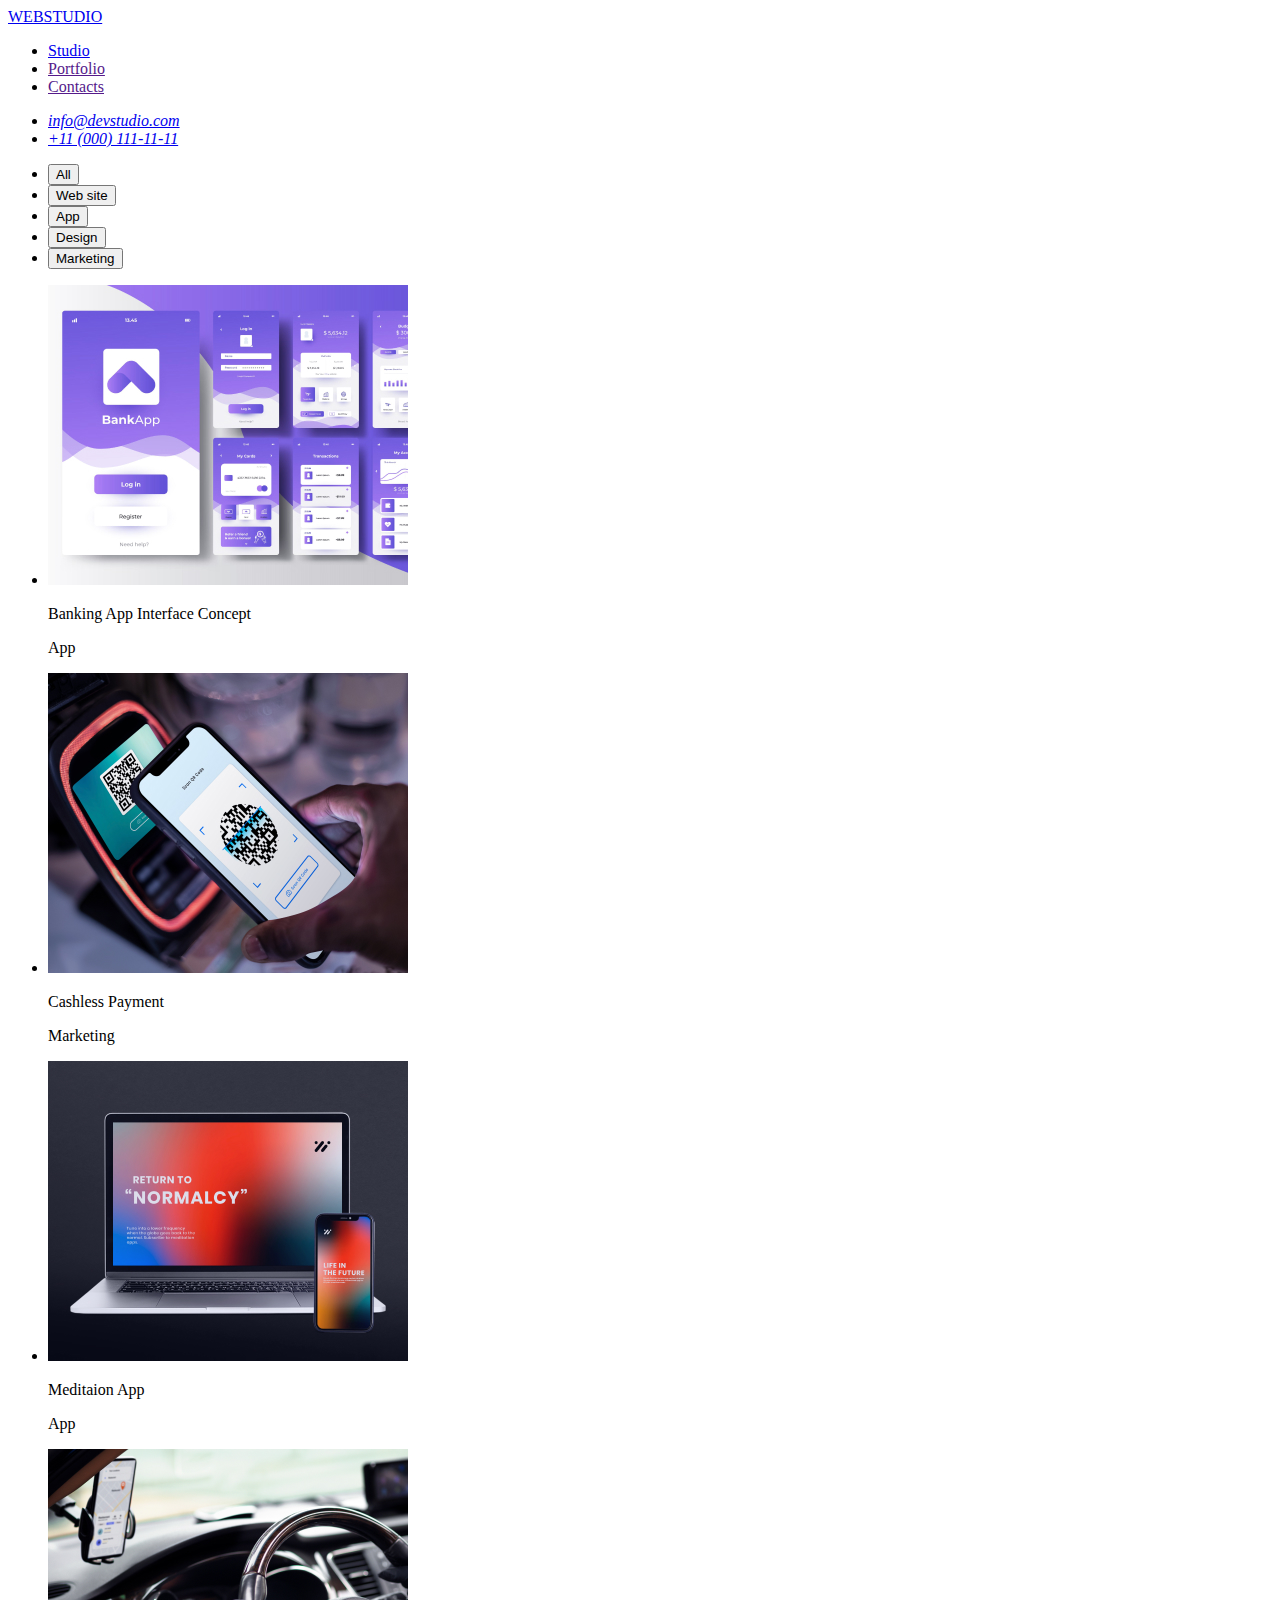
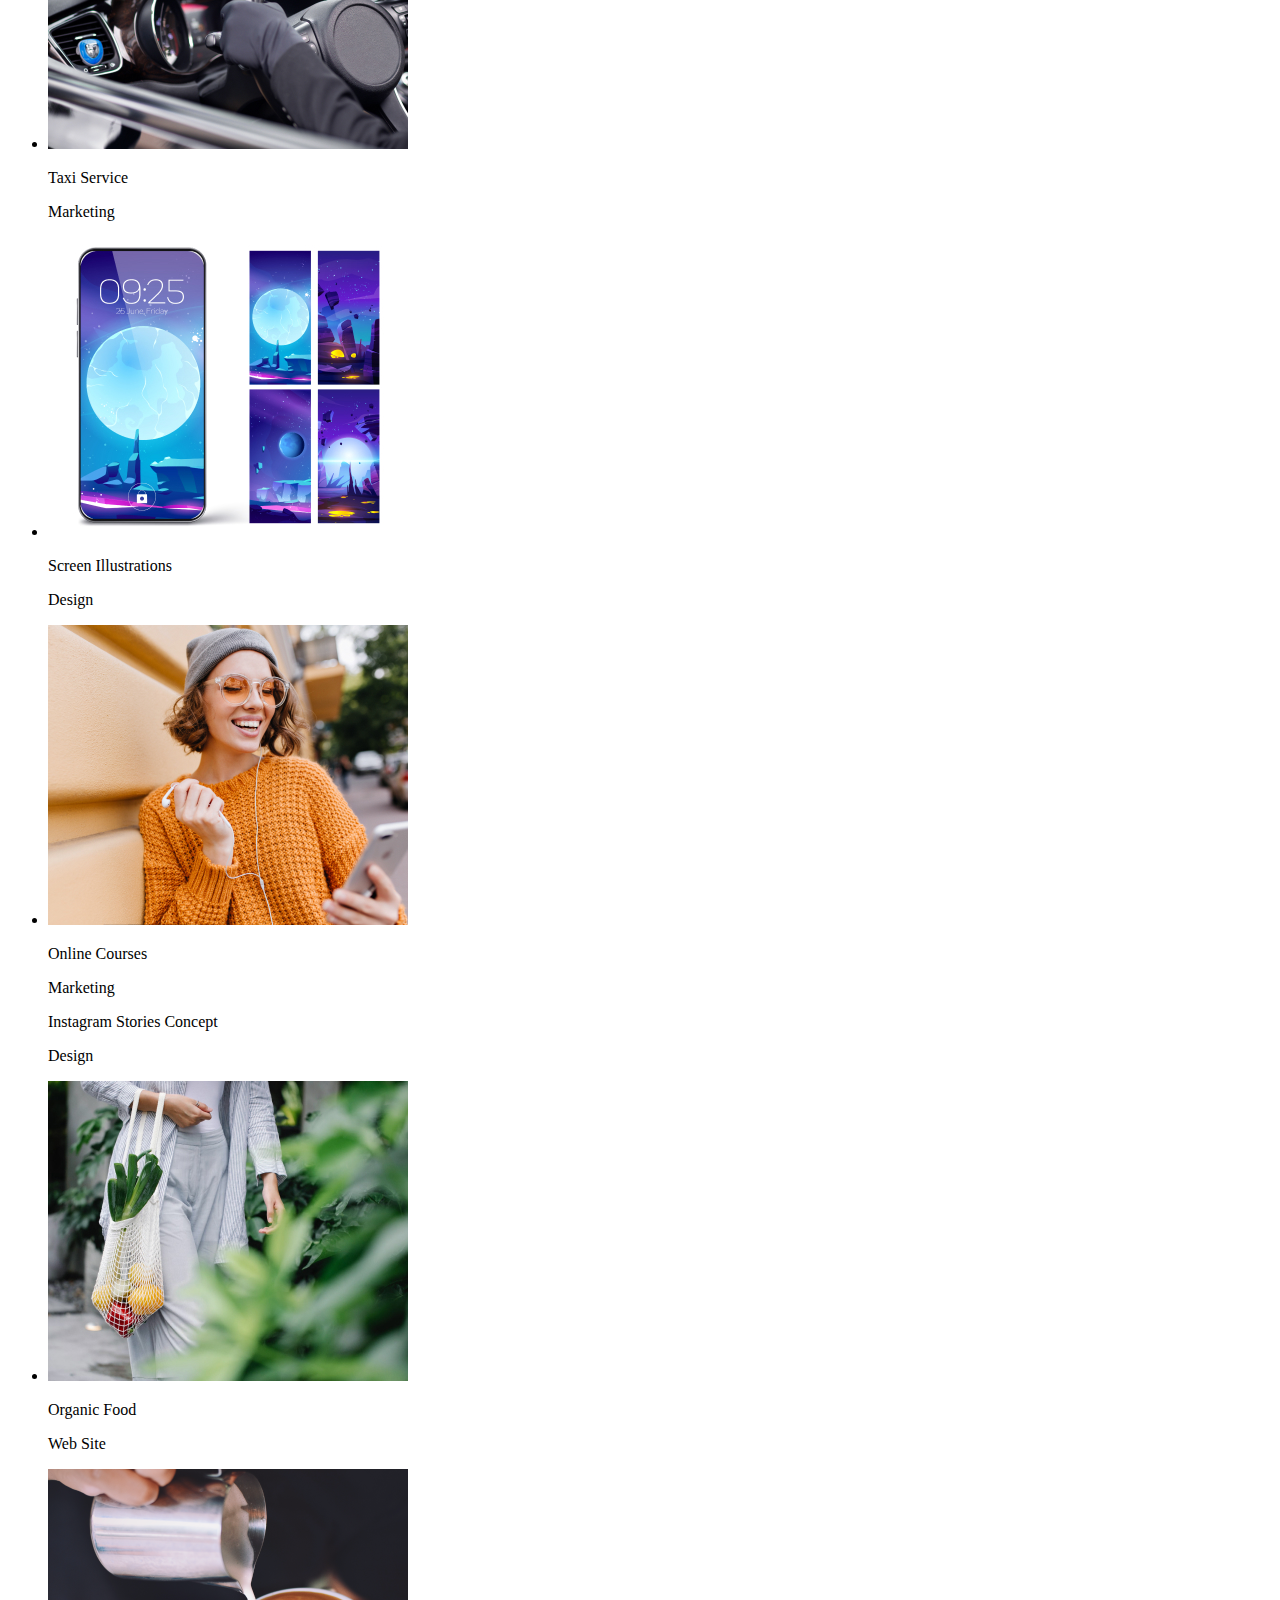
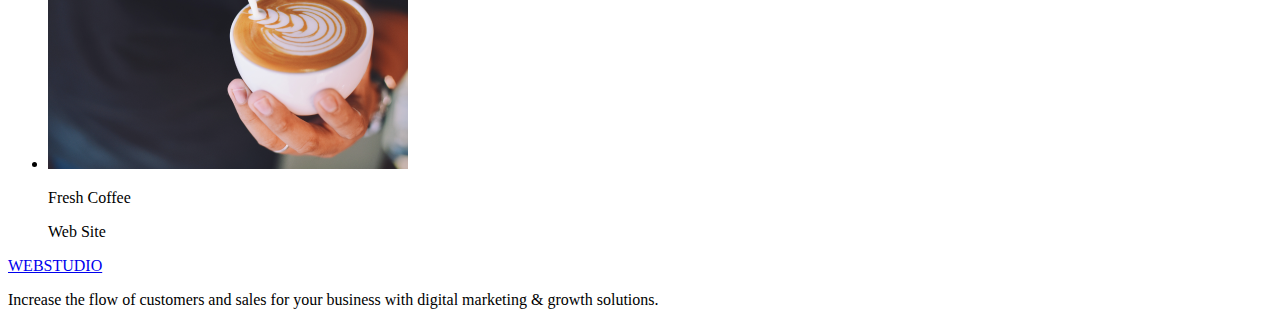
==== portfolio.html @ 013f01a3 "rename" ====
<!DOCTYPE html>
<html lang="en">
  <head>
    <meta charset="UTF-8" />
    <meta http-equiv="X-UA-Compatible" content="IE=edge" />
    <meta name="viewport" content="width=device-width, initial-scale=1.0" />
    <title>Document</title>
  </head>
  <body>
    <!--Profile header-->
    <header>
      <nav>
        <a href="./portfolio.html"> WEBSTUDIO </a>

        <ul>
          <li><a href="./index.html">Studio</a></li>
          <li><a href="">Portfolio</a></li>
          <li><a href="">Contacts</a></li>
        </ul>
      </nav>
      <address>
        <ul>
          <li><a href="mailto:info@devstudio.com">info@devstudio.com</a></li>
          <li><a href="tel:+11(000)111-11-11">+11 (000) 111-11-11</a></li>
        </ul>
      </address>
    </header>
    <!--Unique page content-->
  <main>
     <!--Navigation-->
    <section>
      <nav>
        <ul>
      <li><button type="button">All</button></li>
      <li><button type="button">Web site</button></li>
      <li><button type="button">App</button></li>
      <li><button type="button">Design</button></li>
      <li><button type="button">Marketing</button></li>
    </ul>
    </nav>
    </section>
     <!--Portfolio-->
    <section> 
      <ul>
        <li><img src="./images1/img (10).jpg" alt="concepts" width="360" height="300">
        <p class="title">Banking App Interface Concept</p>
        <p class="description">App</p>
        </li>
        <li><img src="./images1/img (6).jpg" alt="scanning" width="360" height="300">
          <p class="title">Cashless Payment</p>
          <p class="description">Marketing</p>
        </li>
        <li><img src="./images1/img (5).jpg" alt="laptop with text on the screen" width="360" height="300">
          <p class="title">Meditaion App</p>
          <p class="description">App</p>
        </li>
        <li><img src="./images1/img (8).jpg" alt="steering wheel" width="360" height="300">
          <p class="title">Taxi Service</p>
          <p class="description">Marketing</p>
        </li>
        <li><img src="./images1/img (12).jpg" alt="screensavers on the phone" width="360" height="300">
          <p class="title">Screen Illustrations</p>
          <p class="description">Design</p>
        </li>
        <li><img src="./images1/img (7).jpg" alt="smiling girl with glasses" width="360" height="300">
          <p class="title">Online Courses</p>
          <p class="description">Marketing</p>
        </li>
        <li<img src="./images1/img (11).jpg" alt="instagram stories photo" width="360" height="300">
          <p class="title">Instagram Stories Concept</p>
          <p class="description">Design</p>
        </li>
        <li><img src="./images1/img (9).jpg" alt="photo of organic vegetables" width="360" height="300">
          <p class="title">Organic Food</p>
          <p class="description">Web Site</p>
        </li>
        <li><img src="./images1/img (4).png" alt="barista prepares cappuccino" width="360" height="300">
          <p class="title">Fresh Coffee</p>
          <p class="description">Web Site</p>
        </li>
      </ul>
    </section>
  </main>
    <!--Footer-->
  <footer>
    <a href="/"> WEBSTUDIO </a>
    <p>
      Increase the flow of customers and sales for your business with digital
      marketing & growth solutions.
    </p>
  </footer>
  </body>
</html>
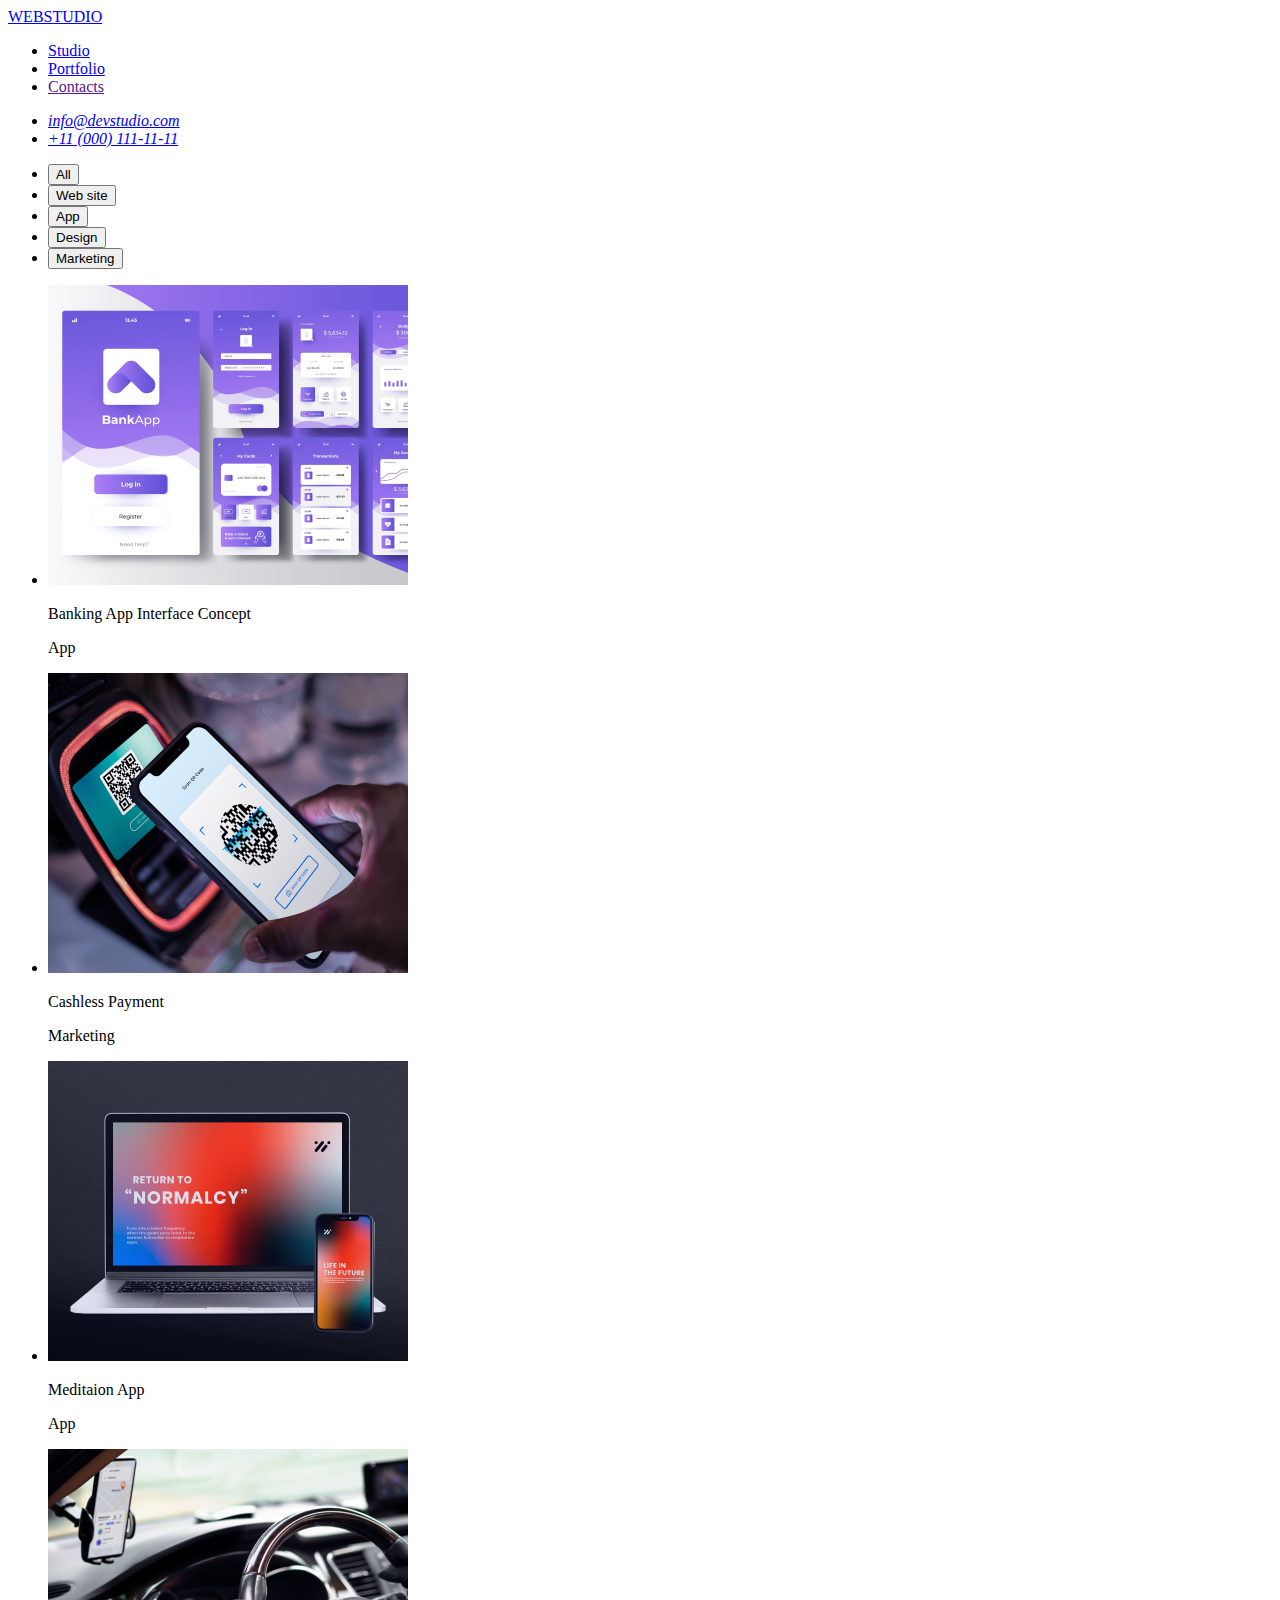
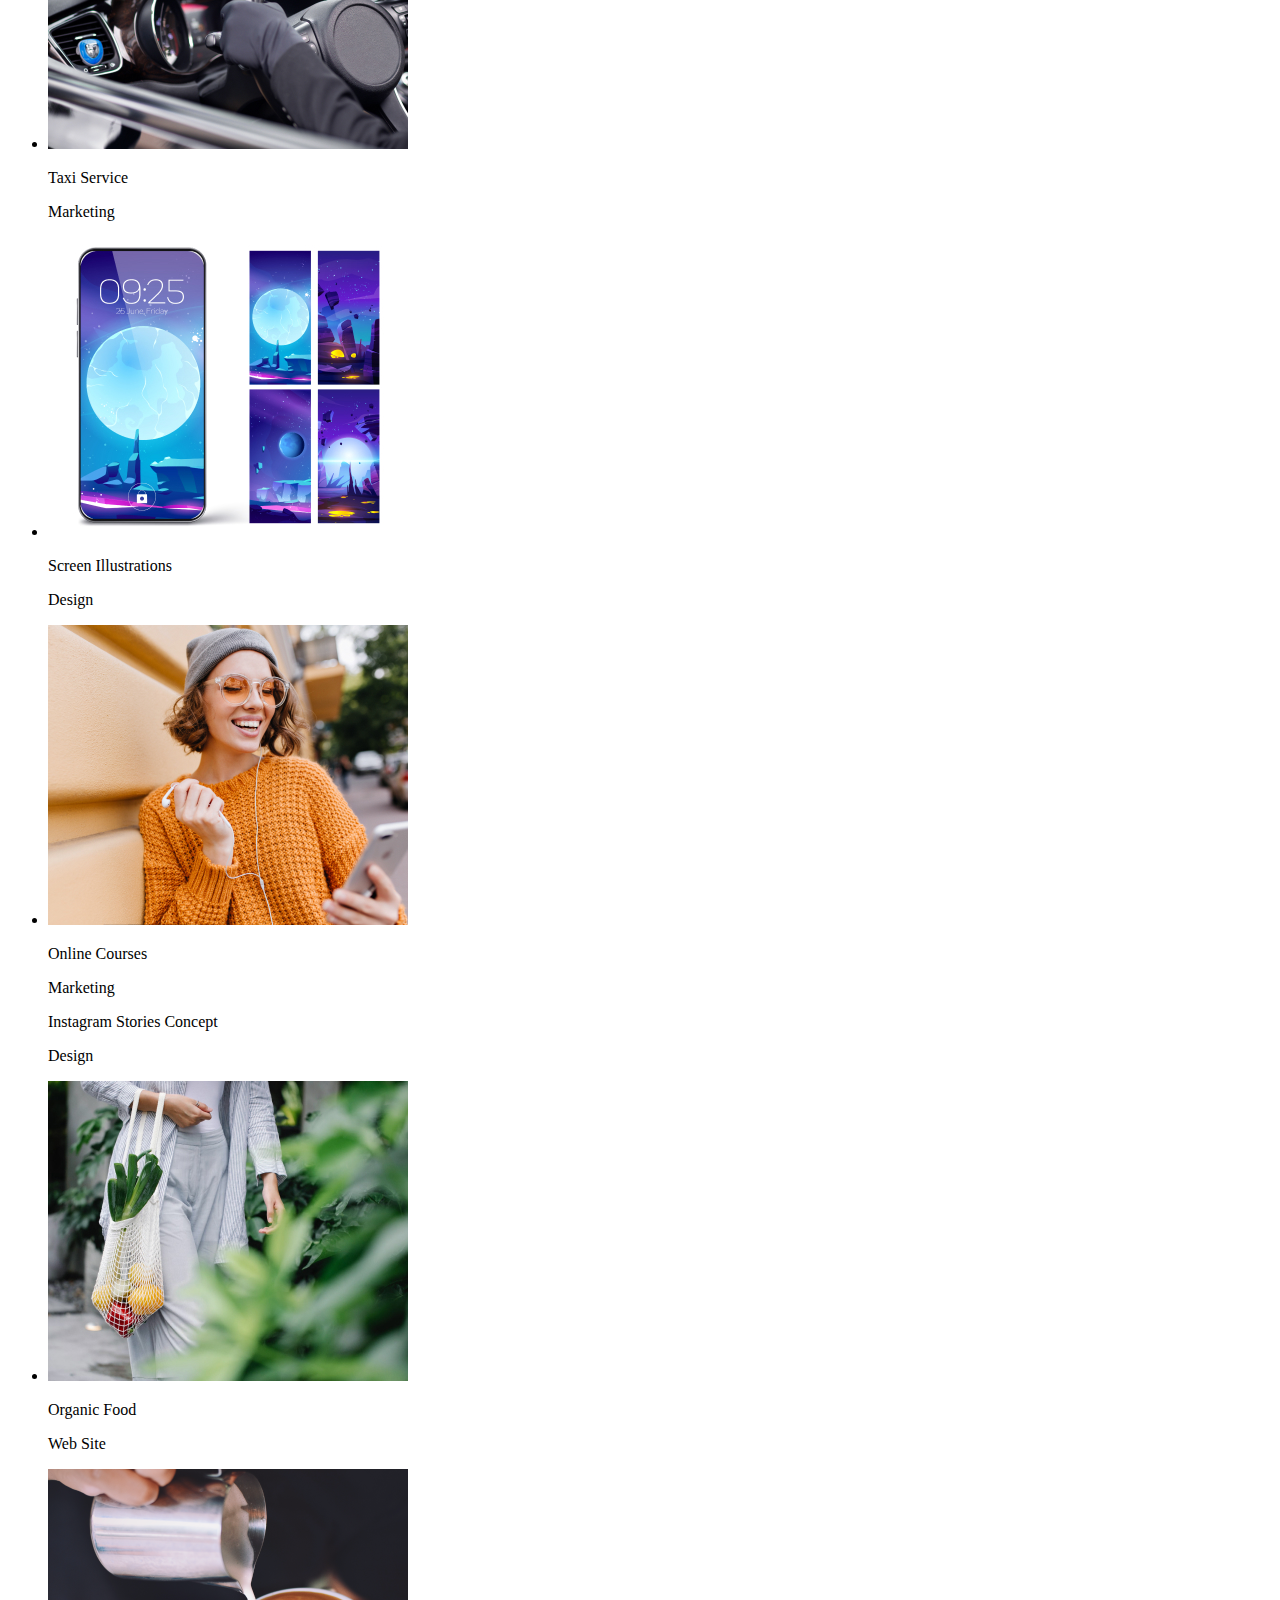
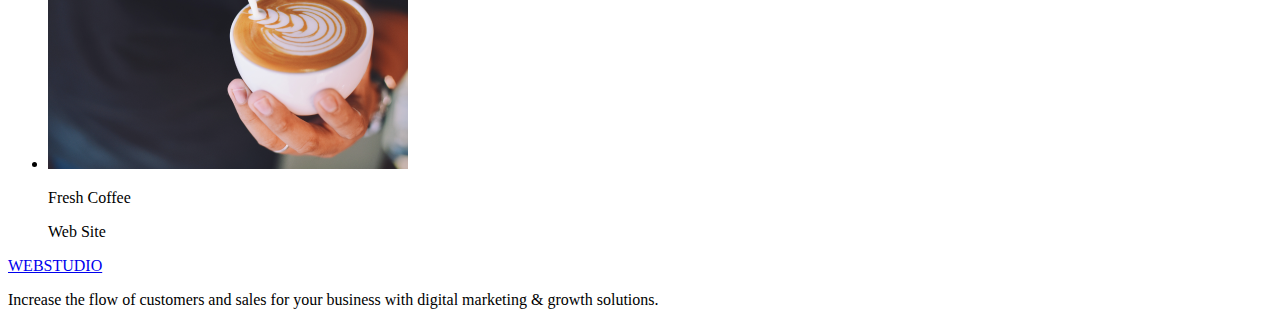
==== commit 934d669e: "finished hw-02" ====
--- a/portfolio.html
+++ b/portfolio.html
@@ -14,7 +14,7 @@
 
         <ul>
           <li><a href="./index.html">Studio</a></li>
-          <li><a href="">Portfolio</a></li>
+          <li><a href="./portfolio.html">Portfolio</a></li>
           <li><a href="">Contacts</a></li>
         </ul>
       </nav>
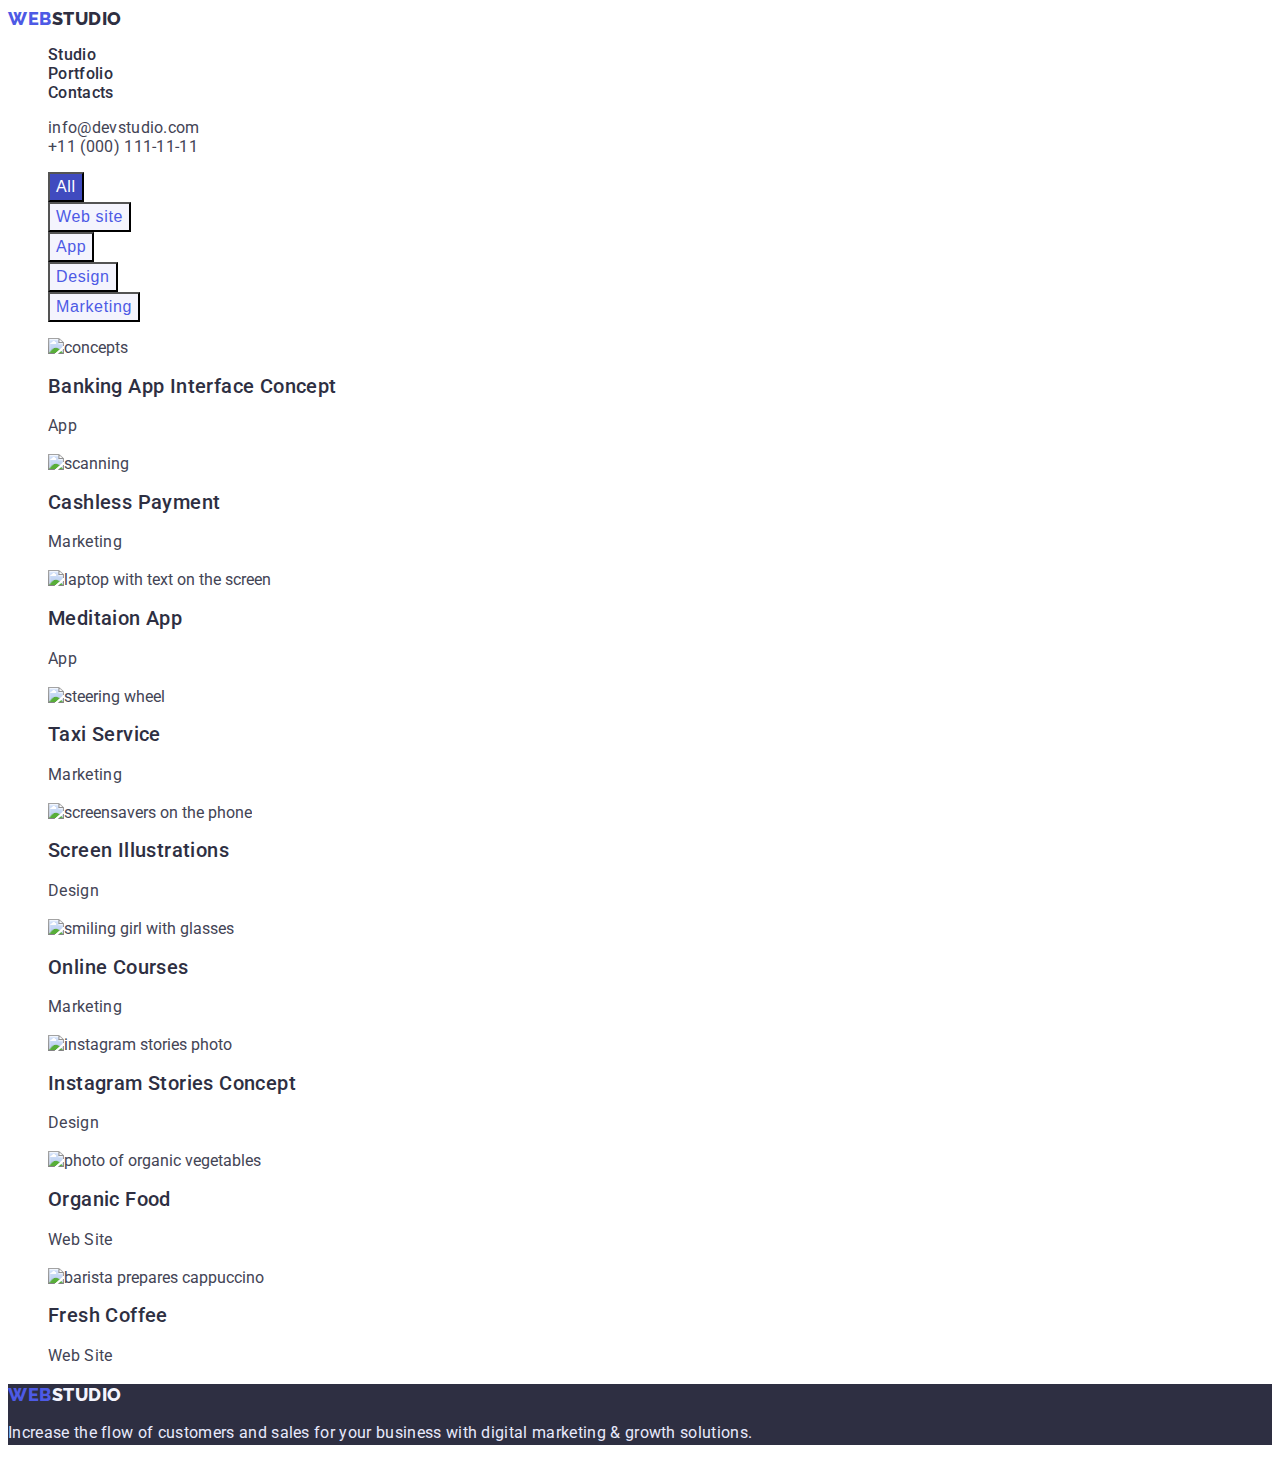
==== commit 6ff1d3ec: "corrected hw" ====
--- a/portfolio.html
+++ b/portfolio.html
@@ -5,89 +5,166 @@
     <meta http-equiv="X-UA-Compatible" content="IE=edge" />
     <meta name="viewport" content="width=device-width, initial-scale=1.0" />
     <title>Document</title>
+    <link rel="preconnect" href="https://fonts.googleapis.com" />
+    <link rel="preconnect" href="https://fonts.gstatic.com" crossorigin />
+    <link
+      href="https://fonts.googleapis.com/css2?family=Montserrat:wght@400;700&family=Raleway:wght@800&family=Roboto:wght@400;500;700&display=swap"
+      rel="stylesheet"
+    />
+    <link rel="stylesheet" href="./css/styles.css" />
   </head>
   <body>
     <!--Profile header-->
     <header>
       <nav>
-        <a href="./portfolio.html"> WEBSTUDIO </a>
+        <a class="logo link" href="./portfolio.html">
+          WEB<span class="studio">STUDIO</span>
+        </a>
 
-        <ul>
-          <li><a href="./index.html">Studio</a></li>
-          <li><a href="./portfolio.html">Portfolio</a></li>
-          <li><a href="">Contacts</a></li>
+        <ul class="list">
+          <li>
+            <a class="nav-link link" href="./index.html">Studio</a>
+          </li>
+          <li>
+            <a class="nav-link link" href="./portfolio.html">Portfolio</a>
+          </li>
+          <li>
+            <a class="nav-link link" href="">Contacts</a>
+          </li>
         </ul>
       </nav>
       <address>
-        <ul>
-          <li><a href="mailto:info@devstudio.com">info@devstudio.com</a></li>
-          <li><a href="tel:+11(000)111-11-11">+11 (000) 111-11-11</a></li>
+        <ul class="list">
+          <li>
+            <a
+              class="contact-link link"
+              href="mailto:info@devstudio.com"
+              >info@devstudio.com</a
+            >
+          </li>
+          <li>
+            <a class="contact-link link" href="tel:+11(000)111-11-11"
+              >+11 (000) 111-11-11</a
+            >
+          </li>
         </ul>
       </address>
     </header>
     <!--Unique page content-->
-  <main>
-     <!--Navigation-->
-    <section>
-      <nav>
-        <ul>
-      <li><button type="button">All</button></li>
-      <li><button type="button">Web site</button></li>
-      <li><button type="button">App</button></li>
-      <li><button type="button">Design</button></li>
-      <li><button type="button">Marketing</button></li>
-    </ul>
-    </nav>
-    </section>
-     <!--Portfolio-->
-    <section> 
-      <ul>
-        <li><img src="./images1/img (10).jpg" alt="concepts" width="360" height="300">
-        <p class="title">Banking App Interface Concept</p>
-        <p class="description">App</p>
-        </li>
-        <li><img src="./images1/img (6).jpg" alt="scanning" width="360" height="300">
-          <p class="title">Cashless Payment</p>
-          <p class="description">Marketing</p>
-        </li>
-        <li><img src="./images1/img (5).jpg" alt="laptop with text on the screen" width="360" height="300">
-          <p class="title">Meditaion App</p>
-          <p class="description">App</p>
-        </li>
-        <li><img src="./images1/img (8).jpg" alt="steering wheel" width="360" height="300">
-          <p class="title">Taxi Service</p>
-          <p class="description">Marketing</p>
-        </li>
-        <li><img src="./images1/img (12).jpg" alt="screensavers on the phone" width="360" height="300">
-          <p class="title">Screen Illustrations</p>
-          <p class="description">Design</p>
-        </li>
-        <li><img src="./images1/img (7).jpg" alt="smiling girl with glasses" width="360" height="300">
-          <p class="title">Online Courses</p>
-          <p class="description">Marketing</p>
-        </li>
-        <li<img src="./images1/img (11).jpg" alt="instagram stories photo" width="360" height="300">
-          <p class="title">Instagram Stories Concept</p>
-          <p class="description">Design</p>
-        </li>
-        <li><img src="./images1/img (9).jpg" alt="photo of organic vegetables" width="360" height="300">
-          <p class="title">Organic Food</p>
-          <p class="description">Web Site</p>
-        </li>
-        <li><img src="./images1/img (4).png" alt="barista prepares cappuccino" width="360" height="300">
-          <p class="title">Fresh Coffee</p>
-          <p class="description">Web Site</p>
-        </li>
-      </ul>
-    </section>
-  </main>
+    <main>
+      <!--Navigation-->
+      <section>
+          <ul class="list">
+            <li><button class="modal-btn" id="all" type="button">All</button></li>
+            <li><button class="modal-btn" type="button">Web site</button></li>
+            <li><button class="modal-btn" type="button">App</button></li>
+            <li><button class="modal-btn" type="button">Design</button></li>
+            <li><button class="modal-btn" type="button">Marketing</button></li>
+          </ul>   
+      </section>
+      <!--Portfolio-->
+      <section>
+        <ul class="list">
+          <li>
+            <img
+              src="./images/portfolio/img-10.jpg"
+              alt="concepts"
+              width="360"
+              height="300"
+            />
+            <h2 class="section-subtitle">Banking App Interface Concept</h2>
+            <p class="section-text">App</p>
+          </li>
+          <li>
+            <img
+              src="./images/portfolio/img-6.jpg"
+              alt="scanning"
+              width="360"
+              height="300"
+            />
+            <h2 class="section-subtitle">Cashless Payment</h2>
+            <p class="section-text">Marketing</p>
+          </li>
+          <li>
+            <img
+              src="./images/portfolio/img-5.jpg"
+              alt="laptop with text on the screen"
+              width="360"
+              height="300"
+            />
+            <h2 class="section-subtitle">Meditaion App</h2>
+            <p class="section-text">App</p>
+          </li>
+          <li>
+            <img
+              src="./images/portfolio/img-8.jpg"
+              alt="steering wheel"
+              width="360"
+              height="300"
+            />
+            <h2 class="section-subtitle">Taxi Service</h2>
+            <p class="section-text">Marketing</p>
+          </li>
+          <li>
+            <img
+              src="./images/portfolio/img-12.jpg"
+              alt="screensavers on the phone"
+              width="360"
+              height="300"
+            />
+            <h2 class="section-subtitle">Screen Illustrations</h2>
+            <p class="section-text">Design</p>
+          </li>
+          <li>
+            <img
+              src="./images/portfolio/img-7.jpg"
+              alt="smiling girl with glasses"
+              width="360"
+              height="300"
+            />
+            <h2 class="section-subtitle">Online Courses</h2>
+            <p class="section-text">Marketing</p>
+          </li>
+          <li>
+            <img
+              src="./images/portfolio/img-11.jpg"
+              alt="instagram stories photo"
+              width="360"
+              height="300"
+            />
+            <h2 class="section-subtitle">Instagram Stories Concept</h2>
+            <p class="section-text">Design</p>
+          </li>
+          <li>
+            <img
+              src="./images/portfolio/img-9.jpg"
+              alt="photo of organic vegetables"
+              width="360"
+              height="300"
+            />
+            <h2 class="section-subtitle">Organic Food</h2>
+            <p class="section-text">Web Site</p>
+          </li>
+          <li>
+            <img
+              src="./images/portfolio/img-4.png"
+              alt="barista prepares cappuccino"
+              width="360"
+              height="300"
+            />
+            <h2 class="section-subtitle">Fresh Coffee</h2>
+            <p class="section-text">Web Site</p>
+          </li>
+        </ul>
+      </section>
+    </main>
     <!--Footer-->
-  <footer>
-    <a href="/"> WEBSTUDIO </a>
-    <p>
-      Increase the flow of customers and sales for your business with digital
-      marketing & growth solutions.
-    </p>
-  </footer>
+    <footer class="footer">
+      <a class="logo link" href="/"> WEB<span class="studio-1">STUDIO</span> </a>
+      <p class="footer-text">
+        Increase the flow of customers and sales for your business with digital
+        marketing & growth solutions.
+      </p>
+    </footer>
   </body>
 </html>
--- a/css/styles.css
+++ b/css/styles.css
@@ -0,0 +1,140 @@
+:root {
+  /* font */
+  --main-font: roboto, normal;
+  --secondary-font: raleway, normal;
+
+  /* text colors */
+  --primary-brand-txt: #4d5ae5;
+  --pressed-state-txt: #404bbf;
+  --dark-txt: #2e2f42;
+  --success-txt: #31d0aa;
+  --success-txt-75: rgb(49, 208, 170, 0.75);
+  --success-txt-50: rgb(49, 208, 170, 0.5);
+  --success-txt-10: rgb(49, 208, 170, 0.1);
+  --body-txt: #434455;
+  --subtle-txt: #8e8f99;
+  --overlay-txt: #2e2f42;
+  --light-txt: #ffffff;
+
+  /*background colors*/
+  --accent-bg-color: #e7e9fc;
+  --light-bg-color: #f4f4fd;
+  --hero-bg-color: #2e2f42;
+
+  /*others*/
+}
+
+/*base styles*/
+body {
+  font-family: var(--main-font);
+  color: var(--body-txt);
+  background-color: var(--light-txt);
+  font-size: 16px;
+}
+.nav-link {
+  font-weight: 500;
+  line-height: 1, 5;
+  letter-spacing: 0.02em;
+  color: var(--dark-txt);
+}
+.list {
+  list-style: none;
+}
+.link {
+  text-decoration: none;
+}
+
+.logo {
+  font-family: "raleway";
+  font-weight: 800;
+  font-size: 18px;
+  line-height: 1, 3;
+  letter-spacing: 0.03em;
+  text-transform: uppercase;
+  color: var(--primary-brand-txt);
+}
+
+.studio {
+  color: var(--dark-txt);
+}
+.studio-1 {
+  font-size: 18px;
+  line-height: calc(21px / 18px);
+  letter-spacing: 0.03em;
+  color: var(--light-bg-color);
+}
+.btn {
+  font-family: inherit;
+  color: var(--light-txt);
+  background: var(--primary-brand-txt);
+  cursor: pointer;
+}
+.btn:hover,
+.btn:focus {
+  color: var(--light-txt);
+  background: var(--pressed-state-txt);
+}
+.hero {
+  background-color: var(--hero-bg-color);
+}
+
+#all {
+  color: var(--light-txt);
+  background: var(--pressed-state-txt);
+}
+.modal-btn {
+  font-size: 16px;
+  line-height: calc(24px / 16px);
+  letter-spacing: 0.04em;
+  color: var(--primary-brand-txt);
+  background: var(--light-bg-color);
+}
+
+footer {
+  background: var(--hero-bg-color);
+}
+.footer-text {
+  color: #ffffff;
+  font-size: 16px;
+  line-height: calc(24px / 16px);
+  letter-spacing: 0.02em;
+  color: var(--accent-bg-color);
+}
+.contact-link {
+  font-style: normal;
+  line-height: 1, 5;
+  letter-spacing: 0.02em;
+  color: var(--body-txt);
+}
+
+.hero-title {
+  font-size: 56px;
+  line-height: calc(60px / 56px);
+  text-align: center;
+  letter-spacing: 0.02em;
+  color: var(--light-txt);
+}
+.section-title {
+  font-size: 36px;
+  line-height: calc(40px / 36px);
+  text-align: center;
+  letter-spacing: 0.02em;
+  text-transform: capitalize;
+  color: var(--dark-txt);
+}
+.section-subtitle {
+  font-weight: 500;
+  font-size: 20px;
+  line-height: calc(24px / 20px);
+  letter-spacing: 0.02em;
+  color: var(--dark-txt);
+}
+.section-text {
+  font-size: 16px;
+  line-height: calc(24px / 16px);
+  letter-spacing: 0.02em;
+  color: var(--body-txt);
+}
+.contact-link:hover, .contact-link:focus, .nav-link:hover, .nav-link:focus{
+  color: var(--pressed-state-txt);
+}